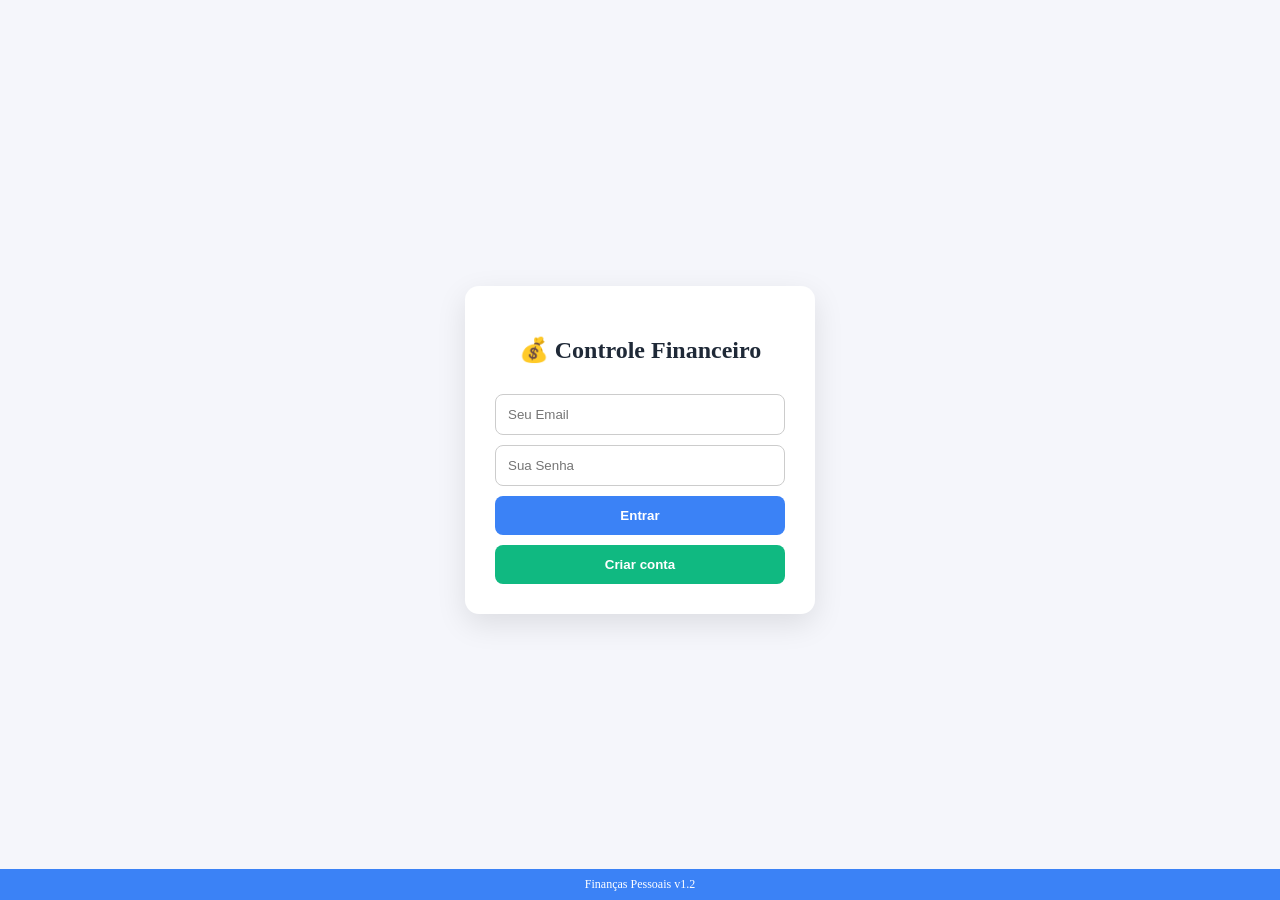
==== index.html @ 2081bd02 "Add files via upload" ====
<!DOCTYPE html>
<html lang="pt-BR">
<head>
<meta charset="UTF-8">
<meta name="viewport" content="width=device-width, initial-scale=1">
<title>Finanças Pessoais</title>

<link rel="stylesheet" href="style.css">

<script src="https://cdn.jsdelivr.net/npm/chart.js"></script>
<script src="https://www.gstatic.com/firebasejs/9.23.0/firebase-app-compat.js"></script>
<script src="https://www.gstatic.com/firebasejs/9.23.0/firebase-auth-compat.js"></script>
<script src="https://www.gstatic.com/firebasejs/9.23.0/firebase-database-compat.js"></script>
<script src="https://kit.fontawesome.com/a076d05399.js" crossorigin="anonymous"></script>

</head>

<body>

<!-- LOGIN -->

<div id="login" class="loginBox">
<div class="loginCard">

<h2>💰 Controle Financeiro</h2>

<input id="email" placeholder="Seu Email">
<input id="senha" type="password" placeholder="Sua Senha">

<button onclick="login()">Entrar</button>

<button onclick="registrar()" style="background:#10b981;">
Criar conta
</button>

</div>
</div>

<!-- APP -->

<div id="app" class="container hidden">

<div class="topbar">

<button class="iconBtn" onclick="tema()">
<i class="fas fa-moon"></i>
</button>

<div class="perfil">

<img src="https://i.pravatar.cc/40" class="fotoPerfil">

<span id="emailUser">Usuário</span>

<button class="iconBtn" onclick="logout()" style="width:30px;height:30px;">
<i class="fas fa-sign-out-alt"></i>
</button>

</div>
</div>

<div class="dashboard">

<div class="box">
<div>Saldo Atual</div>
<div id="saldo" class="saldo">R$0,00</div>
</div>

<div class="box">
<div>Receitas</div>
<div id="totalReceita" class="verde">R$0,00</div>
</div>

<div class="box">
<div>Gastos</div>
<div id="totalGasto" class="vermelho">R$0,00</div>
</div>

</div>

<!-- RECEITA -->

<div class="card">

<h3>💰 Nova Receita</h3>

<input id="receitaDesc" placeholder="Descrição">

<input id="receitaValor" type="number" placeholder="Valor">

<button onclick="addReceita()">Adicionar Receita</button>

</div>

<!-- GASTO -->

<div class="card">

<h3>💸 Novo Gasto</h3>

<input id="gastoDesc" placeholder="Descrição">

<input id="gastoValor" type="number" placeholder="Valor">

<select id="categoria">
<option>Comida</option>
<option>Transporte</option>
<option>Casa</option>
<option>Lazer</option>
<option>Outros</option>
</select>

<button onclick="addGasto()">Adicionar Gasto</button>

</div>

<!-- FILTRO -->

<div class="card">

<h3>Filtro</h3>

<select id="filtroMes" onchange="filtrarMes()">

<option value="todos">Todos os meses</option>
<option value="0">Janeiro</option>
<option value="1">Fevereiro</option>
<option value="2">Março</option>
<option value="3">Abril</option>
<option value="4">Maio</option>
<option value="5">Junho</option>
<option value="6">Julho</option>
<option value="7">Agosto</option>
<option value="8">Setembro</option>
<option value="9">Outubro</option>
<option value="10">Novembro</option>
<option value="11">Dezembro</option>

</select>

<button onclick="exportarCSV()">Exportar CSV</button>

</div>

<!-- GRAFICO -->

<div class="card">

<h3>📊 Distribuição de Gastos</h3>

<canvas id="grafico"></canvas>

</div>

<!-- EXTRATO -->

<div class="card">

<h3>📜 Extrato Recente</h3>

<ul id="lista"></ul>

</div>

<!-- ADMIN -->

<div id="adminPanel" class="card hidden">

<h3>⚙ Painel Administrador</h3>

<p>Total usuários: <span id="adminUsers">0</span></p>

<p>Total transações: <span id="adminTransacoes">0</span></p>

<p>Total movimentado: <span id="adminValor">0</span></p>

<button onclick="carregarAdmin()">Atualizar</button>

</div>

</div>

<footer>
Finanças Pessoais v1.2
</footer>

<script src="script.js"></script>

</body>
</html>
---- style.css ----
*{box-sizing:border-box;}

body{
font-family:'Segoe UI',Tahoma;
margin:0;
background:#f5f6fb;
color:#1f2937;
transition:.3s;
min-height:100vh;
}

.dark{
background:#0f172a;
color:#e2e8f0;
}

.hidden{
display:none!important;
}

.loginBox{
height:100vh;
display:flex;
justify-content:center;
align-items:center;
padding:20px;
}

.loginCard{
background:white;
padding:30px;
border-radius:14px;
width:100%;
max-width:350px;
box-shadow:0 10px 30px rgba(0,0,0,0.1);
text-align:center;
}

.dark .loginCard{
background:#1e293b;
}

.loginCard input{
width:100%;
margin-top:10px;
padding:12px;
border-radius:8px;
border:1px solid #ccc;
}

.dark input{
background:#0f172a;
color:white;
border:1px solid #444;
}

.loginCard button{
width:100%;
margin-top:10px;
padding:12px;
border-radius:8px;
border:none;
background:#3b82f6;
color:white;
font-weight:600;
cursor:pointer;
}

.container{
max-width:420px;
margin:auto;
padding:20px;
padding-bottom:80px;
}

.topbar{
display:flex;
justify-content:space-between;
align-items:center;
margin-bottom:15px;
}

.iconBtn{
background:#3b82f6;
color:white;
border:none;
border-radius:50%;
width:40px;
height:40px;
cursor:pointer;
}

.perfil{
display:flex;
align-items:center;
gap:10px;
background:#e0e0e0;
padding:5px 10px;
border-radius:30px;
}

.dark .perfil{
background:#1e293b;
}

.fotoPerfil{
width:40px;
height:40px;
border-radius:50%;
}

.dashboard{
display:grid;
grid-template-columns:1fr 1fr;
gap:10px;
margin-bottom:15px;
}

.box{
background:white;
padding:15px;
border-radius:12px;
text-align:center;
}

.dark .box{
background:#1e293b;
}

.verde{color:#10b981;}
.vermelho{color:#ef4444;}

.saldo{
font-size:28px;
font-weight:bold;
}

.card{
background:white;
padding:20px;
border-radius:12px;
margin-top:15px;
}

.dark .card{
background:#1e293b;
}

.card input,
.card select{
width:100%;
padding:12px;
margin-top:8px;
border-radius:8px;
border:1px solid #ccc;
}

.card button{
width:100%;
margin-top:10px;
padding:12px;
border-radius:8px;
border:none;
background:#3b82f6;
color:white;
font-weight:bold;
cursor:pointer;
}

ul{
list-style:none;
padding:0;
margin:0;
}

li{
display:flex;
justify-content:space-between;
align-items:center;
padding:10px 0;
border-bottom:1px solid #eee;
}

.del{
background:none;
border:none;
color:#ef4444;
font-size:18px;
cursor:pointer;
}

footer{
position:fixed;
bottom:0;
width:100%;
background:#3b82f6;
color:white;
text-align:center;
padding:8px;
font-size:12px;
}
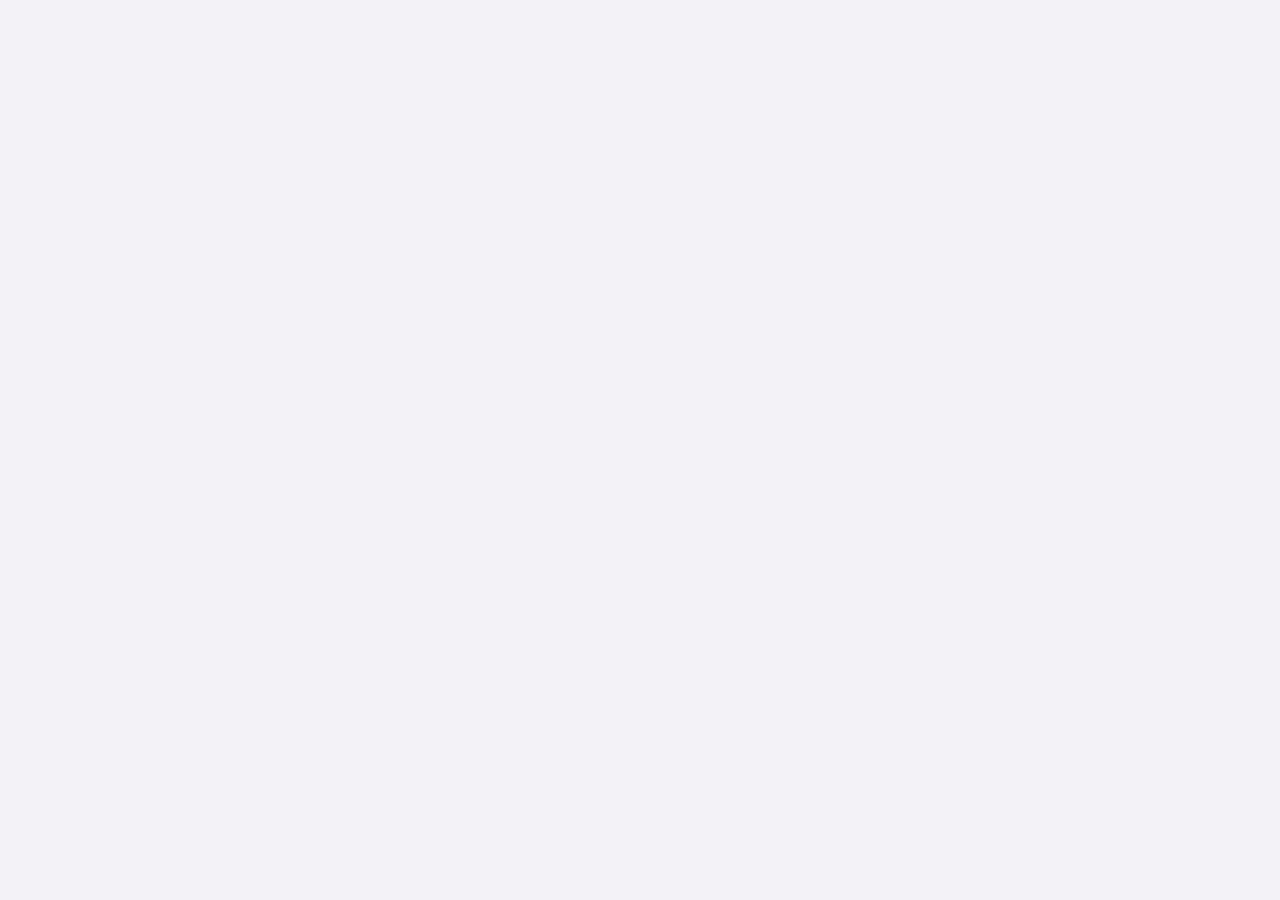
==== commit 4cdd4e19: "Update index.html for login and maintenance features" ====
--- a/index.html
+++ b/index.html
@@ -1,190 +1,319 @@
 <!DOCTYPE html>
 <html lang="pt-BR">
 <head>
-<meta charset="UTF-8">
-<meta name="viewport" content="width=device-width, initial-scale=1">
-<title>Finanças Pessoais</title>
-
-<link rel="stylesheet" href="style.css">
-
-<script src="https://cdn.jsdelivr.net/npm/chart.js"></script>
-<script src="https://www.gstatic.com/firebasejs/9.23.0/firebase-app-compat.js"></script>
-<script src="https://www.gstatic.com/firebasejs/9.23.0/firebase-auth-compat.js"></script>
-<script src="https://www.gstatic.com/firebasejs/9.23.0/firebase-database-compat.js"></script>
-<script src="https://kit.fontawesome.com/a076d05399.js" crossorigin="anonymous"></script>
-
+    <meta charset="UTF-8">
+    <meta name="viewport" content="width=device-width, initial-scale=1.0">
+    <title>Finanças - Login/Manutenção</title>
+    <!-- Firebase SDKs -->
+    <script src="https://www.gstatic.com/firebasejs/9.23.0/firebase-app-compat.js"></script>
+    <script src="https://www.gstatic.com/firebasejs/9.23.0/firebase-auth-compat.js"></script>
+    <script src="https://www.gstatic.com/firebasejs/9.23.0/firebase-database-compat.js"></script>
+    <style>
+        :root {
+            --primary-color: #007AFF; /* Apple Blue */
+            --secondary-color: #5AC8FA; /* Lighter Blue */
+            --text-color: #1C1C1E; /* Dark text */
+            --light-text-color: #8E8E93; /* Gray text */
+            --background-color: #F2F2F7; /* Light background */
+            --card-background: #FFFFFF;
+            --border-color: #E5E5EA;
+            --shadow-color: rgba(0, 0, 0, 0.08);
+            --font-family: -apple-system, BlinkMacSystemFont, "Segoe UI", Roboto, Helvetica, Arial, sans-serif, "Apple Color Emoji", "Segoe UI Emoji", "Segoe UI Symbol";
+        }
+
+        body {
+            font-family: var(--font-family);
+            margin: 0;
+            display: flex;
+            justify-content: center;
+            align-items: center;
+            min-height: 100vh;
+            background-color: var(--background-color);
+            color: var(--text-color);
+            -webkit-font-smoothing: antialiased;
+            -moz-osx-font-smoothing: grayscale;
+            overflow: hidden; /* Prevent scroll on maintenance page */
+        }
+
+        .container {
+            width: 100%;
+            max-width: 400px;
+            padding: 20px;
+            box-sizing: border-box;
+        }
+
+        .card {
+            background-color: var(--card-background);
+            border-radius: 15px;
+            box-shadow: 0 8px 20px var(--shadow-color);
+            padding: 30px;
+            text-align: center;
+        }
+
+        .card h2 {
+            font-size: 28px;
+            font-weight: 700;
+            margin-bottom: 25px;
+            color: var(--text-color);
+        }
+
+        .input-group {
+            margin-bottom: 15px;
+        }
+
+        .input-group input {
+            width: 100%;
+            padding: 15px 20px;
+            border: 1px solid var(--border-color);
+            border-radius: 10px;
+            font-size: 16px;
+            color: var(--text-color);
+            background-color: var(--background-color);
+            transition: border-color 0.2s ease, box-shadow 0.2s ease;
+            -webkit-appearance: none; /* Remove default iOS styling */
+        }
+
+        .input-group input::placeholder {
+            color: var(--light-text-color);
+        }
+
+        .input-group input:focus {
+            outline: none;
+            border-color: var(--primary-color);
+            box-shadow: 0 0 0 3px rgba(0, 122, 255, 0.2);
+        }
+
+        .btn {
+            width: 100%;
+            padding: 15px 20px;
+            border: none;
+            border-radius: 10px;
+            font-size: 17px;
+            font-weight: 600;
+            cursor: pointer;
+            transition: background-color 0.2s ease, transform 0.2s ease, box-shadow 0.2s ease;
+            margin-top: 10px;
+        }
+
+        .btn-primary {
+            background-color: var(--primary-color);
+            color: white;
+            box-shadow: 0 4px 10px rgba(0, 122, 255, 0.3);
+        }
+
+        .btn-primary:hover {
+            background-color: #0056b3; /* Darker blue */
+            transform: translateY(-1px);
+            box-shadow: 0 6px 12px rgba(0, 122, 255, 0.4);
+        }
+
+        .btn-secondary {
+            background-color: var(--border-color);
+            color: var(--text-color);
+            margin-top: 15px;
+        }
+
+        .btn-secondary:hover {
+            background-color: #D1D1D6; /* Darker gray */
+            transform: translateY(-1px);
+        }
+
+        .toggle-mode {
+            margin-top: 20px;
+            font-size: 15px;
+            color: var(--light-text-color);
+        }
+
+        .toggle-mode a {
+            color: var(--primary-color);
+            text-decoration: none;
+            font-weight: 600;
+        }
+
+        .toggle-mode a:hover {
+            text-decoration: underline;
+        }
+
+        /* Maintenance Mode Specific Styles */
+        #maintenance-screen {
+            display: flex;
+            flex-direction: column;
+            justify-content: center;
+            align-items: center;
+            text-align: center;
+            height: 100vh;
+            width: 100vw;
+            background-color: var(--background-color);
+            position: fixed;
+            top: 0;
+            left: 0;
+            z-index: 1000;
+            padding: 20px;
+            box-sizing: border-box;
+        }
+
+        #maintenance-screen h1 {
+            font-size: 42px;
+            font-weight: 700;
+            color: var(--text-color);
+            margin-bottom: 15px;
+        }
+
+        #maintenance-screen p {
+            font-size: 18px;
+            color: var(--light-text-color);
+            line-height: 1.6;
+            max-width: 500px;
+        }
+
+        #maintenance-screen .icon {
+            font-size: 80px;
+            margin-bottom: 30px;
+            color: var(--primary-color);
+        }
+
+        .hidden {
+            display: none !important;
+        }
+    </style>
 </head>
-
 <body>
 
-<!-- LOGIN -->
-
-<div id="login" class="loginBox">
-<div class="loginCard">
-
-<h2>💰 Controle Financeiro</h2>
-
-<input id="email" placeholder="Seu Email">
-<input id="senha" type="password" placeholder="Sua Senha">
-
-<button onclick="login()">Entrar</button>
-
-<button onclick="registrar()" style="background:#10b981;">
-Criar conta
-</button>
-
-</div>
-</div>
-
-<!-- APP -->
-
-<div id="app" class="container hidden">
-
-<div class="topbar">
-
-<button class="iconBtn" onclick="tema()">
-<i class="fas fa-moon"></i>
-</button>
-
-<div class="perfil">
-
-<img src="https://i.pravatar.cc/40" class="fotoPerfil">
-
-<span id="emailUser">Usuário</span>
-
-<button class="iconBtn" onclick="logout()" style="width:30px;height:30px;">
-<i class="fas fa-sign-out-alt"></i>
-</button>
-
-</div>
-</div>
-
-<div class="dashboard">
-
-<div class="box">
-<div>Saldo Atual</div>
-<div id="saldo" class="saldo">R$0,00</div>
-</div>
-
-<div class="box">
-<div>Receitas</div>
-<div id="totalReceita" class="verde">R$0,00</div>
-</div>
-
-<div class="box">
-<div>Gastos</div>
-<div id="totalGasto" class="vermelho">R$0,00</div>
-</div>
-
-</div>
-
-<!-- RECEITA -->
-
-<div class="card">
-
-<h3>💰 Nova Receita</h3>
-
-<input id="receitaDesc" placeholder="Descrição">
-
-<input id="receitaValor" type="number" placeholder="Valor">
-
-<button onclick="addReceita()">Adicionar Receita</button>
-
-</div>
-
-<!-- GASTO -->
-
-<div class="card">
-
-<h3>💸 Novo Gasto</h3>
-
-<input id="gastoDesc" placeholder="Descrição">
-
-<input id="gastoValor" type="number" placeholder="Valor">
-
-<select id="categoria">
-<option>Comida</option>
-<option>Transporte</option>
-<option>Casa</option>
-<option>Lazer</option>
-<option>Outros</option>
-</select>
-
-<button onclick="addGasto()">Adicionar Gasto</button>
-
-</div>
-
-<!-- FILTRO -->
-
-<div class="card">
-
-<h3>Filtro</h3>
-
-<select id="filtroMes" onchange="filtrarMes()">
-
-<option value="todos">Todos os meses</option>
-<option value="0">Janeiro</option>
-<option value="1">Fevereiro</option>
-<option value="2">Março</option>
-<option value="3">Abril</option>
-<option value="4">Maio</option>
-<option value="5">Junho</option>
-<option value="6">Julho</option>
-<option value="7">Agosto</option>
-<option value="8">Setembro</option>
-<option value="9">Outubro</option>
-<option value="10">Novembro</option>
-<option value="11">Dezembro</option>
-
-</select>
-
-<button onclick="exportarCSV()">Exportar CSV</button>
-
-</div>
-
-<!-- GRAFICO -->
-
-<div class="card">
-
-<h3>📊 Distribuição de Gastos</h3>
-
-<canvas id="grafico"></canvas>
-
-</div>
-
-<!-- EXTRATO -->
-
-<div class="card">
-
-<h3>📜 Extrato Recente</h3>
-
-<ul id="lista"></ul>
-
-</div>
-
-<!-- ADMIN -->
-
-<div id="adminPanel" class="card hidden">
-
-<h3>⚙ Painel Administrador</h3>
-
-<p>Total usuários: <span id="adminUsers">0</span></p>
-
-<p>Total transações: <span id="adminTransacoes">0</span></p>
-
-<p>Total movimentado: <span id="adminValor">0</span></p>
-
-<button onclick="carregarAdmin()">Atualizar</button>
-
-</div>
-
-</div>
-
-<footer>
-Finanças Pessoais v1.2
-</footer>
-
-<script src="script.js"></script>
+    <!-- Firebase Configuration (Replace with your actual config) -->
+    <script>
+        const firebaseConfig = {
+            apiKey: "YOUR_API_KEY",
+            authDomain: "YOUR_AUTH_DOMAIN",
+            databaseURL: "YOUR_DATABASE_URL",
+            projectId: "YOUR_PROJECT_ID",
+            storageBucket: "YOUR_STORAGE_BUCKET",
+            messagingSenderId: "YOUR_MESSAGING_SENDER_ID",
+            appId: "YOUR_APP_ID"
+        };
+        firebase.initializeApp(firebaseConfig);
+        const auth = firebase.auth();
+        const db = firebase.database();
+
+        // --- GLOBAL MAINTENANCE MODE CONTROL ---
+        const MAINTENANCE_REF = db.ref('maintenance_mode'); // Firebase path for maintenance status
+
+        async function checkMaintenanceMode() {
+            try {
+                const snapshot = await MAINTENANCE_REF.once('value');
+                const isInMaintenance = snapshot.val(); // true or false
+
+                if (isInMaintenance) {
+                    document.getElementById('login-screen').classList.add('hidden');
+                    document.getElementById('maintenance-screen').classList.remove('hidden');
+                } else {
+                    document.getElementById('login-screen').classList.remove('hidden');
+                    document.getElementById('maintenance-screen').classList.add('hidden');
+                }
+            } catch (error) {
+                console.error("Erro ao verificar modo de manutenção:", error);
+                // Fallback: show login screen if there's an error checking maintenance status
+                document.getElementById('login-screen').classList.remove('hidden');
+                document.getElementById('maintenance-screen').classList.add('hidden');
+            }
+        }
+
+        // Call on page load
+        document.addEventListener('DOMContentLoaded', checkMaintenanceMode);
+        // Also listen for real-time changes to maintenance mode
+        MAINTENANCE_REF.on('value', checkMaintenanceMode);
+
+        // --- LOGIN/REGISTER LOGIC ---
+        let isLoginMode = true; // State for login/register toggle
+
+        function toggleFormMode() {
+            isLoginMode = !isLoginMode;
+            const loginTitle = document.getElementById('login-title');
+            const submitBtn = document.getElementById('submit-btn');
+            const toggleLink = document.getElementById('toggle-link');
+            const toggleText = document.getElementById('toggle-text');
+
+            if (isLoginMode) {
+                loginTitle.textContent = 'Bem-vindo de volta!';
+                submitBtn.textContent = 'Entrar';
+                submitBtn.onclick = loginUser;
+                toggleText.textContent = 'Não tem uma conta?';
+                toggleLink.textContent = 'Cadastre-se';
+            } else {
+                loginTitle.textContent = 'Crie sua conta';
+                submitBtn.textContent = 'Cadastrar';
+                submitBtn.onclick = registerUser;
+                toggleText.textContent = 'Já tem uma conta?';
+                toggleLink.textContent = 'Faça login';
+            }
+        }
+
+        async function loginUser() {
+            const email = document.getElementById('email').value;
+            const password = document.getElementById('password').value;
+
+            if (!email || !password) {
+                alert('Por favor, preencha todos os campos.');
+                return;
+            }
+
+            try {
+                await auth.signInWithEmailAndPassword(email, password);
+                alert('Login bem-sucedido!');
+                // Redirect to main app or dashboard
+                window.location.href = '/dashboard.html'; // Placeholder for your main app
+            } catch (error) {
+                alert('Erro no login: ' + error.message);
+            }
+        }
+
+        async function registerUser() {
+            const email = document.getElementById('email').value;
+            const password = document.getElementById('password').value;
+
+            if (!email || !password || password.length < 6) {
+                alert('Por favor, preencha todos os campos e use uma senha com no mínimo 6 caracteres.');
+                return;
+            }
+
+            try {
+                await auth.createUserWithEmailAndPassword(email, password);
+                alert('Cadastro bem-sucedido! Você já está logado.');
+                // Redirect to main app or dashboard
+                window.location.href = '/dashboard.html'; // Placeholder for your main app
+            } catch (error) {
+                alert('Erro no cadastro: ' + error.message);
+            }
+        }
+
+        // Initialize form mode on load
+        document.addEventListener('DOMContentLoaded', toggleFormMode);
+    </script>
+
+    <!-- Login/Register Screen -->
+    <div id="login-screen" class="container hidden">
+        <div class="card">
+            <h2 id="login-title">Bem-vindo de volta!</h2>
+            <div class="input-group">
+                <input type="email" id="email" placeholder="Seu e-mail" autocomplete="username">
+            </div>
+            <div class="input-group">
+                <input type="password" id="password" placeholder="Sua senha" autocomplete="current-password">
+            </div>
+            <button id="submit-btn" class="btn btn-primary" onclick="loginUser()">Entrar</button>
+            <div class="toggle-mode">
+                <span id="toggle-text">Não tem uma conta?</span>
+                <a href="#" id="toggle-link" onclick="toggleFormMode()">Cadastre-se</a>
+            </div>
+        </div>
+    </div>
+
+    <!-- Maintenance Screen -->
+    <div id="maintenance-screen" class="hidden">
+        <span class="icon">🛠️</span>
+        <h1>Em Manutenção</h1>
+        <p>Estamos trabalhando para melhorar sua experiência. O site estará de volta em breve!</p>
+        <p>Agradecemos a sua paciência.</p>
+    </div>
 
 </body>
-</html>+</html>
